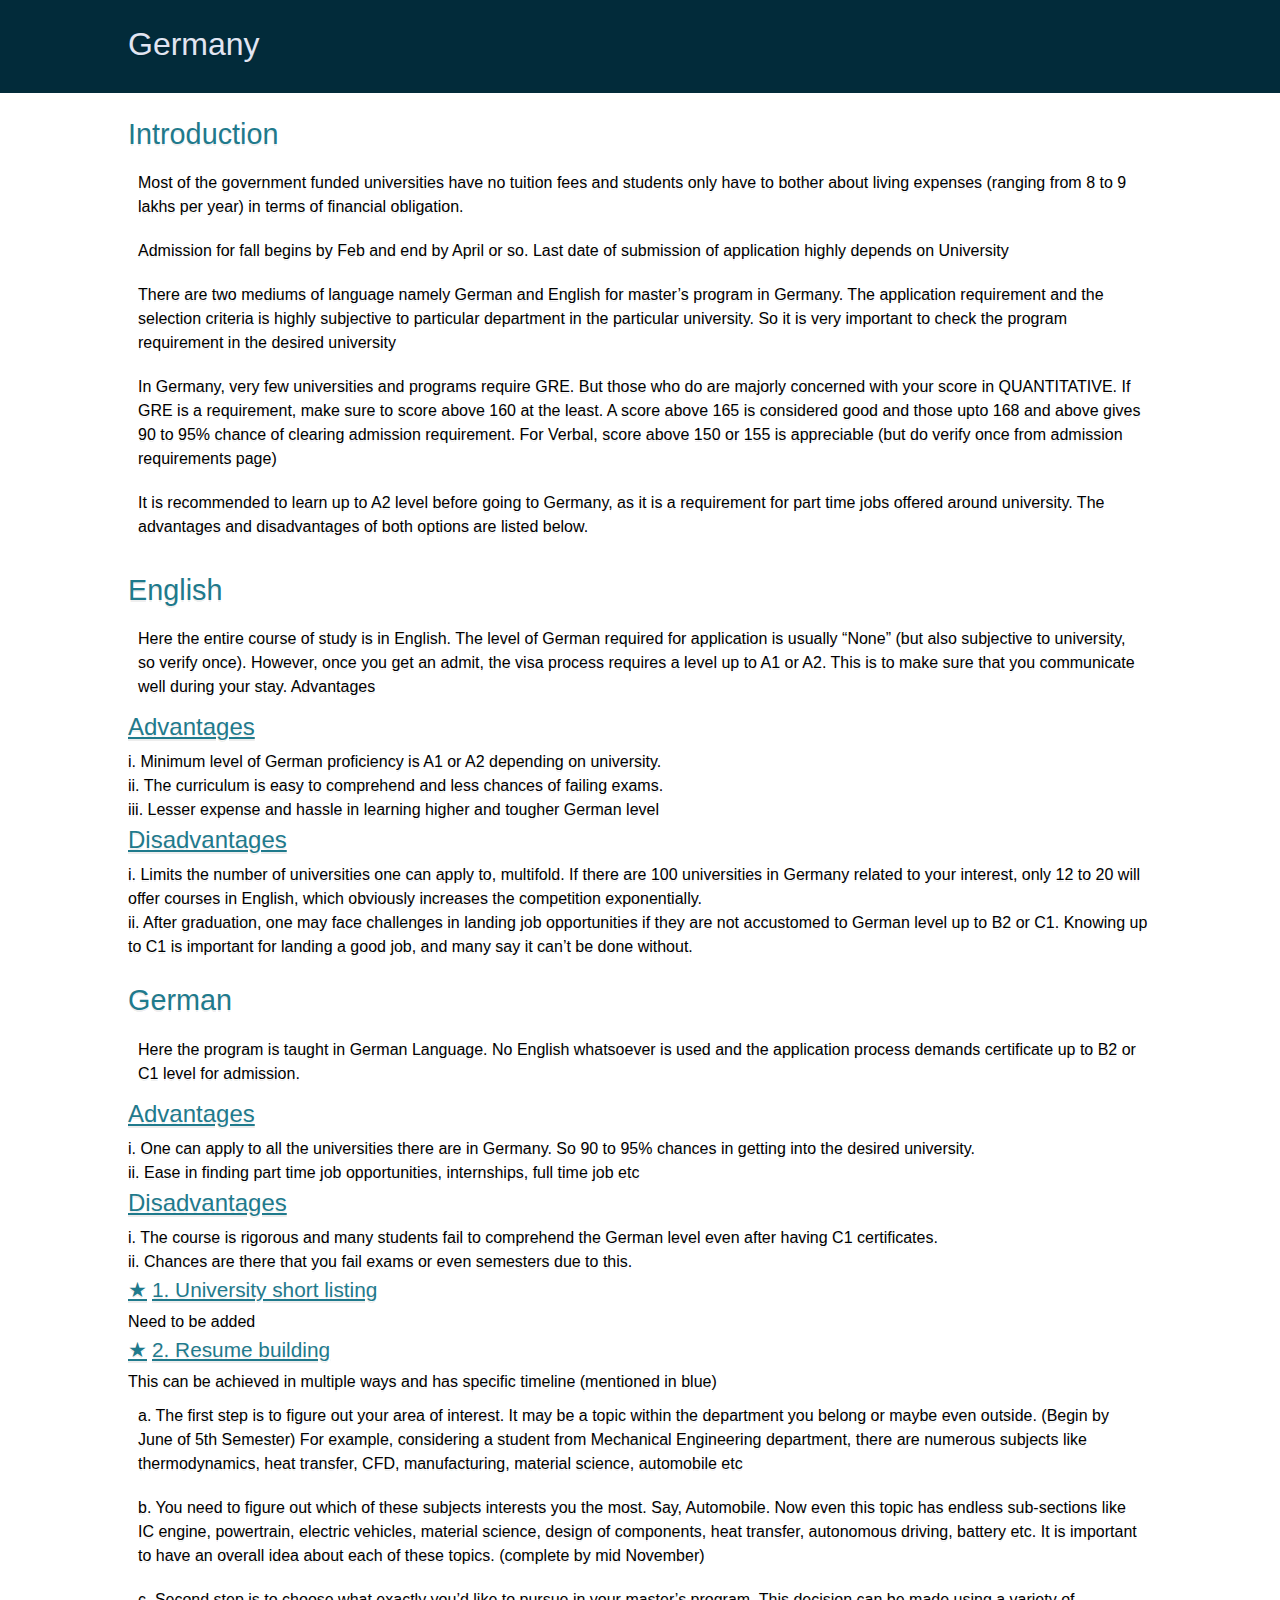
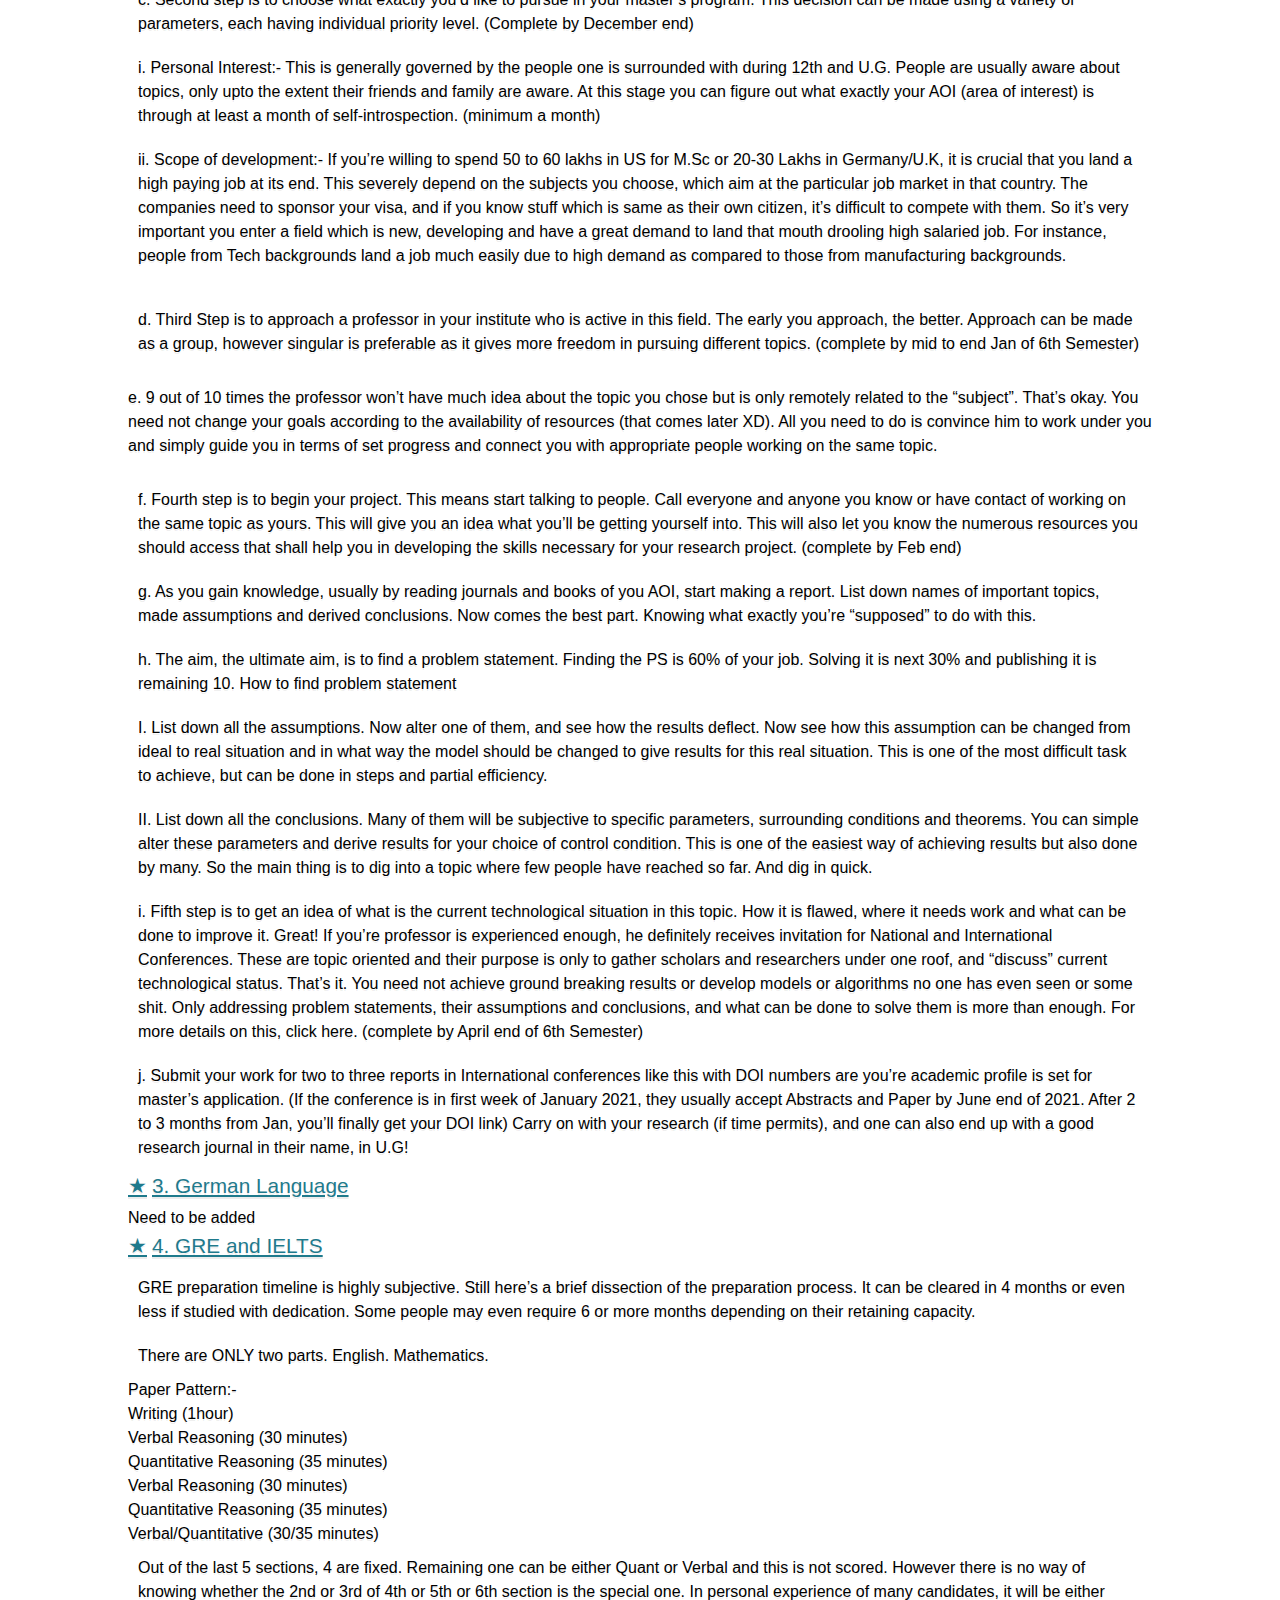
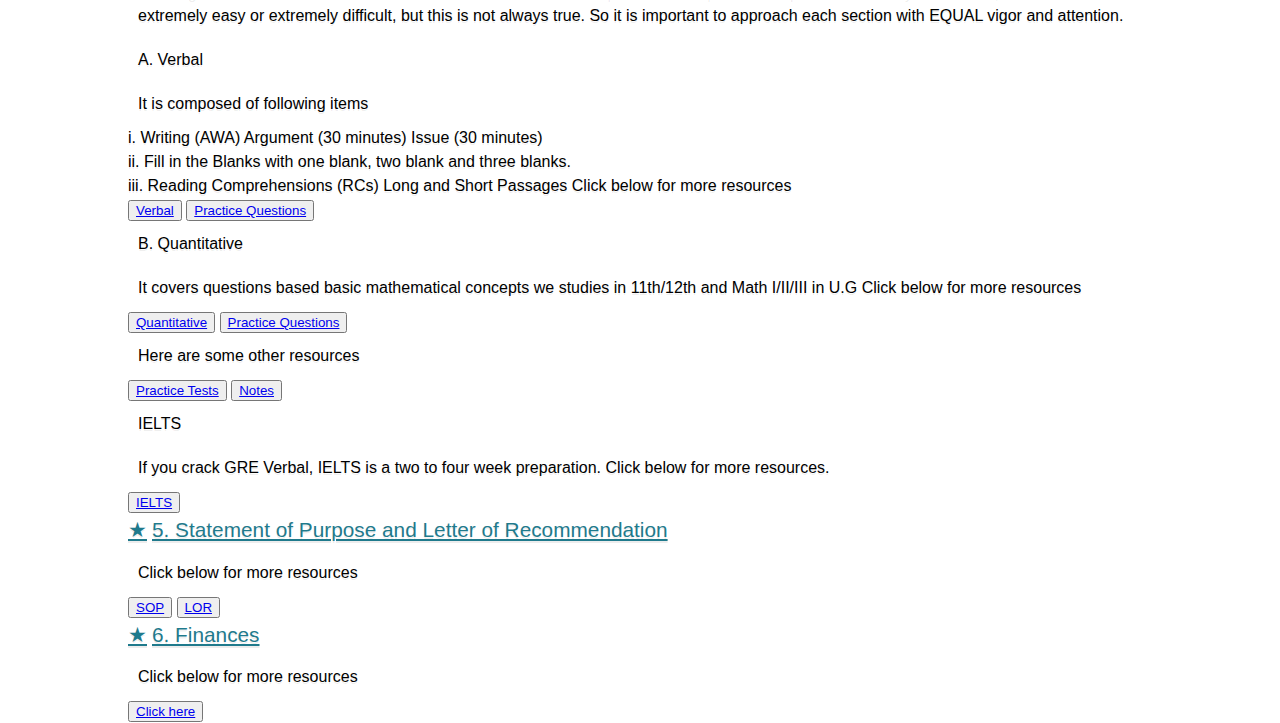
==== germany.html @ 01c98f0a "completed career section" ====
<!DOCTYPE html>
<html lang="en">

<head>
  <meta charset="UTF-8" />
  <meta http-equiv="X-UA-Compatible" content="IE=edge" />
  <meta name="viewport" content="width=device-width, initial-scale=1.0" />

  <link rel="stylesheet" href="styles.css" />
  <script src="script.js" defer></script>
  <title>Document</title>
</head>

<body>
  <div class="Main-Head">
    <div class="head">
      <h1>Germany</h1>
    </div>
  </div>
  <div class="main_page">
    <h2>Introduction</h2>

    <p>
      Most of the government funded universities have no tuition fees and
      students only have to bother about living expenses (ranging from 8 to 9
      lakhs per year) in terms of financial obligation.
    </p>
    <p>
      Admission for fall begins by Feb and end by April or so. Last date of
      submission of application highly depends on University
    </p>
    <p>
      There are two mediums of language namely German and English for master’s
      program in Germany. The application requirement and the selection criteria
      is highly subjective to particular department in the particular
      university. So it is very important to check the program requirement in
      the desired university
    </p>
    <p>
      In Germany, very few universities and programs require GRE. But those who
      do are majorly concerned with your score in QUANTITATIVE. If GRE is a
      requirement, make sure to score above 160 at the least. A score above 165
      is considered good and those upto 168 and above gives 90 to 95% chance of
      clearing admission requirement. For Verbal, score above 150 or 155 is
      appreciable (but do verify once from admission requirements page)
    </p>
    <p>
      It is recommended to learn up to A2 level before going to Germany, as it
      is a requirement for part time jobs offered around university. The
      advantages and disadvantages of both options are listed below.
    </p>
    <h2>English</h2>
    <p>
      Here the entire course of study is in English. The level of German
      required for application is usually “None” (but also subjective to
      university, so verify once). However, once you get an admit, the visa
      process requires a level up to A1 or A2. This is to make sure that you
      communicate well during your stay. Advantages
    </p>
    <ul>
      <h3>Advantages</h3>
      <li>
        i. Minimum level of German proficiency is A1 or A2 depending on
        university.
      </li>
      <li>
        ii. The curriculum is easy to comprehend and less chances of failing
        exams.
      </li>
      <li>
        iii. Lesser expense and hassle in learning higher and tougher German
        level
      </li>
      <h3>Disadvantages</h3>
      <li>
        i. Limits the number of universities one can apply to, multifold. If
        there are 100 universities in Germany related to your interest, only 12
        to 20 will offer courses in English, which obviously increases the
        competition exponentially.
      </li>
      <li>
        ii. After graduation, one may face challenges in landing job
        opportunities if they are not accustomed to German level up to B2 or C1.
        Knowing up to C1 is important for landing a good job, and many say it
        can’t be done without.
      </li>
    </ul>
    <h2>German</h2>
    <p>Here the program is taught in German Language. No English whatsoever is used and the application process demands
      certificate up to B2 or C1 level for admission. </p>
    <ul>
      <h3>Advantages</h3>
      <li>i. One can apply to all the universities there are in Germany. So 90 to 95% chances in getting into the
        desired university.</li>
      <li>ii. Ease in finding part time job opportunities, internships, full time job etc</li>
      <h3>Disadvantages</h3>
      <li>i. The course is rigorous and many students fail to comprehend the German level even after having C1
        certificates.</li>
      <li>ii. Chances are there that you fail exams or even semesters due to this.</li>
    </ul>
    <h4 class="drop_down">1. University short listing</h4>
    <div class="content active">Need to be added</div>
    <h4 class="drop_down">2. Resume building</h4>
    <div class="content active">
      This can be achieved in multiple ways and has specific timeline (mentioned
      in blue) <p>a. The first step is to figure out your area of interest. It may
        be a topic within the department you belong or maybe even outside. (Begin
        by June of 5th Semester) For example, considering a student from
        Mechanical Engineering department, there are numerous subjects like
        thermodynamics, heat transfer, CFD, manufacturing, material science,
        automobile etc</p>
      <p> b. You need to figure out which of these subjects interests
        you the most. Say, Automobile. Now even this topic has endless
        sub-sections like IC engine, powertrain, electric vehicles, material
        science, design of components, heat transfer, autonomous driving, battery
        etc. It is important to have an overall idea about each of these topics.
        (complete by mid November)</p>
      <p> c. Second step is to choose what exactly you’d
        like to pursue in your master’s program. This decision can be made using a
        variety of parameters, each having individual priority level. (Complete by
        December end)
      <p>i. Personal Interest:- This is generally governed by the
        people one is surrounded with during 12th and U.G. People are usually
        aware about topics, only upto the extent their friends and family are
        aware. At this stage you can figure out what exactly your AOI (area of
        interest) is through at least a month of self-introspection. (minimum a
        month)</p>
      <p> ii. Scope of development:- If you’re willing to spend 50 to 60
        lakhs in US for M.Sc or 20-30 Lakhs in Germany/U.K, it is crucial that you
        land a high paying job at its end. This severely depend on the subjects
        you choose, which aim at the particular job market in that country. The
        companies need to sponsor your visa, and if you know stuff which is same
        as their own citizen, it’s difficult to compete with them. So it’s very
        important you enter a field which is new, developing and have a great
        demand to land that mouth drooling high salaried job. For instance, people
        from Tech backgrounds land a job much easily due to high demand as
        compared to those from manufacturing backgrounds.</p>
      </p>
      <p>d. Third Step is to
        approach a professor in your institute who is active in this field. The
        early you approach, the better. Approach can be made as a group, however
        singular is preferable as it gives more freedom in pursuing different
        topics. (complete by mid to end Jan of 6th Semester) </p>
      <p></p>e. 9 out of 10 times
      the professor won’t have much idea about the topic you chose but is only
      remotely related to the “subject”. That’s okay. You need not change your
      goals according to the availability of resources (that comes later XD).
      All you need to do is convince him to work under you and simply guide you
      in terms of set progress and connect you with appropriate people working
      on the same topic.</p>
      <p> f. Fourth step is to begin your project. This means
        start talking to people. Call everyone and anyone you know or have contact
        of working on the same topic as yours. This will give you an idea what
        you’ll be getting yourself into. This will also let you know the numerous
        resources you should access that shall help you in developing the skills
        necessary for your research project. (complete by Feb end)</p>
      <p> g. As you gain
        knowledge, usually by reading journals and books of you AOI, start making
        a report. List down names of important topics, made assumptions and
        derived conclusions. Now comes the best part. Knowing what exactly you’re
        “supposed” to do with this.</p>
      <p> h. The aim, the ultimate aim, is to find a
        problem statement. Finding the PS is 60% of your job. Solving it is next
        30% and publishing it is remaining 10. How to find problem statement </p>
      <p>I.
        List down all the assumptions. Now alter one of them, and see how the
        results deflect. Now see how this assumption can be changed from ideal to
        real situation and in what way the model should be changed to give results
        for this real situation. This is one of the most difficult task to
        achieve, but can be done in steps and partial efficiency.</p>
      <p> II. List down
        all the conclusions. Many of them will be subjective to specific
        parameters, surrounding conditions and theorems. You can simple alter
        these parameters and derive results for your choice of control condition.
        This is one of the easiest way of achieving results but also done by many.
        So the main thing is to dig into a topic where few people have reached so
        far. And dig in quick.</p>
      <p> i. Fifth step is to get an idea of what is the
        current technological situation in this topic. How it is flawed, where it
        needs work and what can be done to improve it. Great! If you’re professor
        is experienced enough, he definitely receives invitation for National and
        International Conferences. These are topic oriented and their purpose is
        only to gather scholars and researchers under one roof, and “discuss”
        current technological status. That’s it. You need not achieve ground
        breaking results or develop models or algorithms no one has even seen or
        some shit. Only addressing problem statements, their assumptions and
        conclusions, and what can be done to solve them is more than enough. For
        more details on this, click here. (complete by April end of 6th Semester)
      </p>
      <p> j. Submit your work for two to three reports in International conferences
        like this with DOI numbers are you’re academic profile is set for master’s
        application. (If the conference is in first week of January 2021, they
        usually accept Abstracts and Paper by June end of 2021. After 2 to 3
        months from Jan, you’ll finally get your DOI link) Carry on with your
        research (if time permits), and one can also end up with a good research
        journal in their name, in U.G!</p>
    </div>
    <h4 class="drop_down">3. German Language</h4>
    <div class="content active">Need to be added</div>
    <h4 class="drop_down">4. GRE and IELTS</h4>
    <div class="content active">
      <p>GRE preparation timeline is highly subjective. Still here’s a brief
        dissection of the preparation process. It can be cleared in 4 months or
        even less if studied with dedication. Some people may even require 6 or
        more months depending on their retaining capacity.</p>
      <p> There are ONLY two
        parts. English. Mathematics.</p>
      <ol> <span>Paper Pattern:-</span>
        <li> Writing (1hour)</li>
        <li> Verbal
          Reasoning (30 minutes)</li>
        <li> Quantitative Reasoning (35 minutes)</li>
        <li>Verbal
          Reasoning (30 minutes)</li>
        <li>Quantitative Reasoning (35 minutes)</li>
        <li>
          Verbal/Quantitative (30/35 minutes)</li>
      </ol>
      <p>Out of the last 5 sections, 4 are
        fixed. Remaining one can be either Quant or Verbal and this is not scored.
        However there is no way of knowing whether the 2nd or 3rd of 4th or 5th or
        6th section is the special one. In personal experience of many candidates,
        it will be either extremely easy or extremely difficult, but this is not
        always true. So it is important to approach each section with EQUAL vigor
        and attention.
      <p>A. Verbal</p>
      <p> It is composed of following
        items </p>
      <ul>
        <li>i. Writing (AWA) Argument (30 minutes) Issue (30 minutes)</li>
        <li> ii. Fill
          in the Blanks with one blank, two blank and three blanks. </li>
        <li>iii. Reading
          Comprehensions (RCs) Long and Short Passages Click below for more
          resources</li>
      </ul>
      <button><a href="https://drive.google.com/drive/folders/1SXaM2Tcc51jNcN_ed4VgUUdZI5_f7IDd"
          target="_blank">Verbal</a></button>
      <button><a href="https://drive.google.com/drive/folders/1ESUyRgAiO3yl3xoQOE-GqWQFEa87eSXR"
          target="_blank">Practice Questions</a></button>
      <p>B. Quantitative</p>
      <p>It covers questions based basic mathematical concepts we studies in 11th/12th
        and Math I/II/III in U.G Click below for more resources</p>
      <button><a href="https://drive.google.com/drive/folders/15VpwhhYNngWudJG9ydcjAr5udeGxvR3h"
          target="_blank">Quantitative</a></button>
      <button><a href="https://drive.google.com/drive/folders/109kp4rogJ38B3aTQl-ObU7PfOXYj2nyO"
          target="_blank">Practice Questions</a></button>
      <p>Here are some other resources</p>
      <button><a href="https://drive.google.com/drive/folders/1Ye-yFpRKXk47wQq6RLL8k6iOubzBjbxy"
          target="_blank">Practice Tests</a></button>
      <button><a href="https://drive.google.com/drive/folders/1Edeza2p7Fpbl2eNTBSxi5x4vFcuAHZlB"
          target="_blank">Notes</a></button>
      <p>IELTS</p>
      <p>If you crack GRE Verbal,
        IELTS is a two to four week preparation. Click below for more resources.</p>

      <button><a href="https://drive.google.com/drive/folders/1TWkpQQ1Jbm_o2VL39ckBPpkJIM6O6ORQ"
          target="_blank">IELTS</a></button>
    </div>
    <h4 class="drop_down">5. Statement of Purpose and Letter of Recommendation</h4>
    <div class="content active">
      <p>Click below for more resources</p>
      <button>
        <a href="https://drive.google.com/drive/folders/13cpxUrgGw--Udsziu3Sq9NIj1oKq0dEp">SOP</a>
      </button>
      <button>
        <a href="https://drive.google.com/drive/folders/18BRepm2BdQAuc4tVZQ9XHR_FdUetP9_k">LOR</a>
      </button>
    </div>
    <h4 class="drop_down">6. Finances</h4>
    <div class="content active">
      <p>Click below for more resources</p>
      <button>
        <a href="https://drive.google.com/drive/folders/1GPw_2-Yp5j-EZ69ac1D03wQPR6is8LlJ" target="_blank">Click
          here</a>
      </button>
    </div>
  </div>
</body>

</html>
---- styles.css ----
/* css reset */
html,
body,
div,
span,
applet,
object,
iframe,
h1,
h2,
h3,
h4,
h5,
h6,
p,
blockquote,
pre,
a,
abbr,
acronym,
address,
big,
cite,
code,
del,
dfn,
em,
img,
ins,
kbd,
q,
s,
samp,
small,
strike,
strong,
sub,
sup,
tt,
var,
b,
u,
i,
center,
dl,
dt,
dd,
ol,
ul,
li,
fieldset,
form,
label,
legend,
table,
caption,
tbody,
tfoot,
thead,
tr,
th,
td,
article,
aside,
canvas,
details,
embed,
figure,
figcaption,
footer,
header,
hgroup,
menu,
nav,
output,
ruby,
section,
summary,
time,
mark,
audio,
video {
  margin: 0;
  padding: 0;
  border: 0;
  font-size: 100%;
  font: inherit;
  vertical-align: baseline;
}
/* HTML5 display-role reset for older browsers */
article,
aside,
details,
figcaption,
figure,
footer,
header,
hgroup,
menu,
nav,
section {
  display: block;
}
body {
  line-height: 1;
}
ol,
ul {
  list-style: none;
}
blockquote,
q {
  quotes: none;
}
blockquote:before,
blockquote:after,
q:before,
q:after {
  content: "";
  content: none;
}
table {
  border-collapse: collapse;
  border-spacing: 0;
}

/* basic */
/* BASIC */

:root {
  --yellow: #ffc600;
  --black: #272727;
}

html {
  /* border-box box model allows us to add padding and border to our elements without increasing their size */
  box-sizing: border-box;
  /* A system font stack so things load nice and quick! */
  font-family: -apple-system, BlinkMacSystemFont, "Segoe UI", Roboto, Helvetica,
    Arial, sans-serif, "Apple Color Emoji", "Segoe UI Emoji", "Segoe UI Symbol";
  text-shadow: 0 2px 0 rgba(0, 0, 0, 0.07);
}

/*
  WAT IS THIS?!
  We inherit box-sizing: border-box; from our <html> selector
  Apparently this is a bit better than applying box-sizing: border-box; directly to the * selector
*/
*,
*:before,
*:after {
  box-sizing: inherit;
}

h1,
h2,
h3,
h4,
h5,
h6 {
  margin: 0 0 5px 0;
}

.item p {
  margin: 0 0 5px 0;
}

body {
  margin: 0;
}

/* start */
body {
  display: flex;
  flex-direction: column;
  justify-content: center;
  align-items: center;
  line-height: 1.5;
}
.main_page {
  width: 80%;
  display: flex;
  flex-direction: column;
  justify-content: center;
}

.Main-Head {
  background-color: #022b3a;
  color: #e1e5f2;
  width: 100%;
  padding: 20px 0;
  font-size: 2rem;
  display: flex;
  justify-content: center;
  align-items: center;
}
.head {
  width: 80%;
}
.links {
  display: flex;
  flex-direction: row;
  background-color: #1f7a8c;
  width: 100%;
  color: #e1e5f2;
  flex-direction: row;
  justify-content: center;
  text-align: center;
  /* padding: 5px; */
}

.links a {
  color: #e1e5f2;
  text-decoration: none;
  flex: 1;
  padding: 10px;
  font-size: 1.2rem;
  border-left: 1px solid #022b3a;
}

.link:nth-child(1) {
  border: none;
}

.link:hover {
  background-color: #022b3a;
}

h2 {
  font-size: 1.8rem;
  padding-top: 20px;
  color: #1f7a8c;
}

p {
  padding: 10px;
}

h3 {
  font-size: 1.5rem;
  color: #1f7a8c;
  text-decoration-line: underline;
}
h4::before {
  content: "★";
  padding-right: 5px;
  text-decoration: none;
}
h4 {
  font-size: 1.3rem;
  color: #1f7a8c;
  text-decoration-line: underline;
}
.countries {
  display: flex;
  flex-direction: row;
  width: auto;
  padding-bottom: 30px;
  padding-top: 20px;
}

.countries a {
  display: flex;
  flex: 3;
  height: 2.5rem;
  text-decoration: none;
  color: #e1e5f2;
  background-color: #022b3a;
  margin: 3px;
  border: 0.1px solid #022b3a;
  border-radius: 10px;
  justify-content: center;
  align-items: center;
}

.countries a:nth-child(3) {
  flex: 4;
}

.college-list{
  display: flex;
  flex-wrap: wrap;
  flex-direction: row;
  justify-content: center;
  align-items: center;
}

.college {
  flex-basis: 15rem;
  height: 12rem;
  background-color: #e1e5f2;
  border: 2px solid #1f7a8c;
  border-radius: 10px;
  margin: 10px;
  padding: 10px;
  display: flex;
  flex-direction: column;
}

.college span{
  font-size: 1.3rem;
  color: #022b3a;
  text-align: center;
  text-decoration-line: underline;
}

.college ol {
  padding: 20px;
  padding-top: 10px;
}

.college ol li {
  list-style: circle;
}
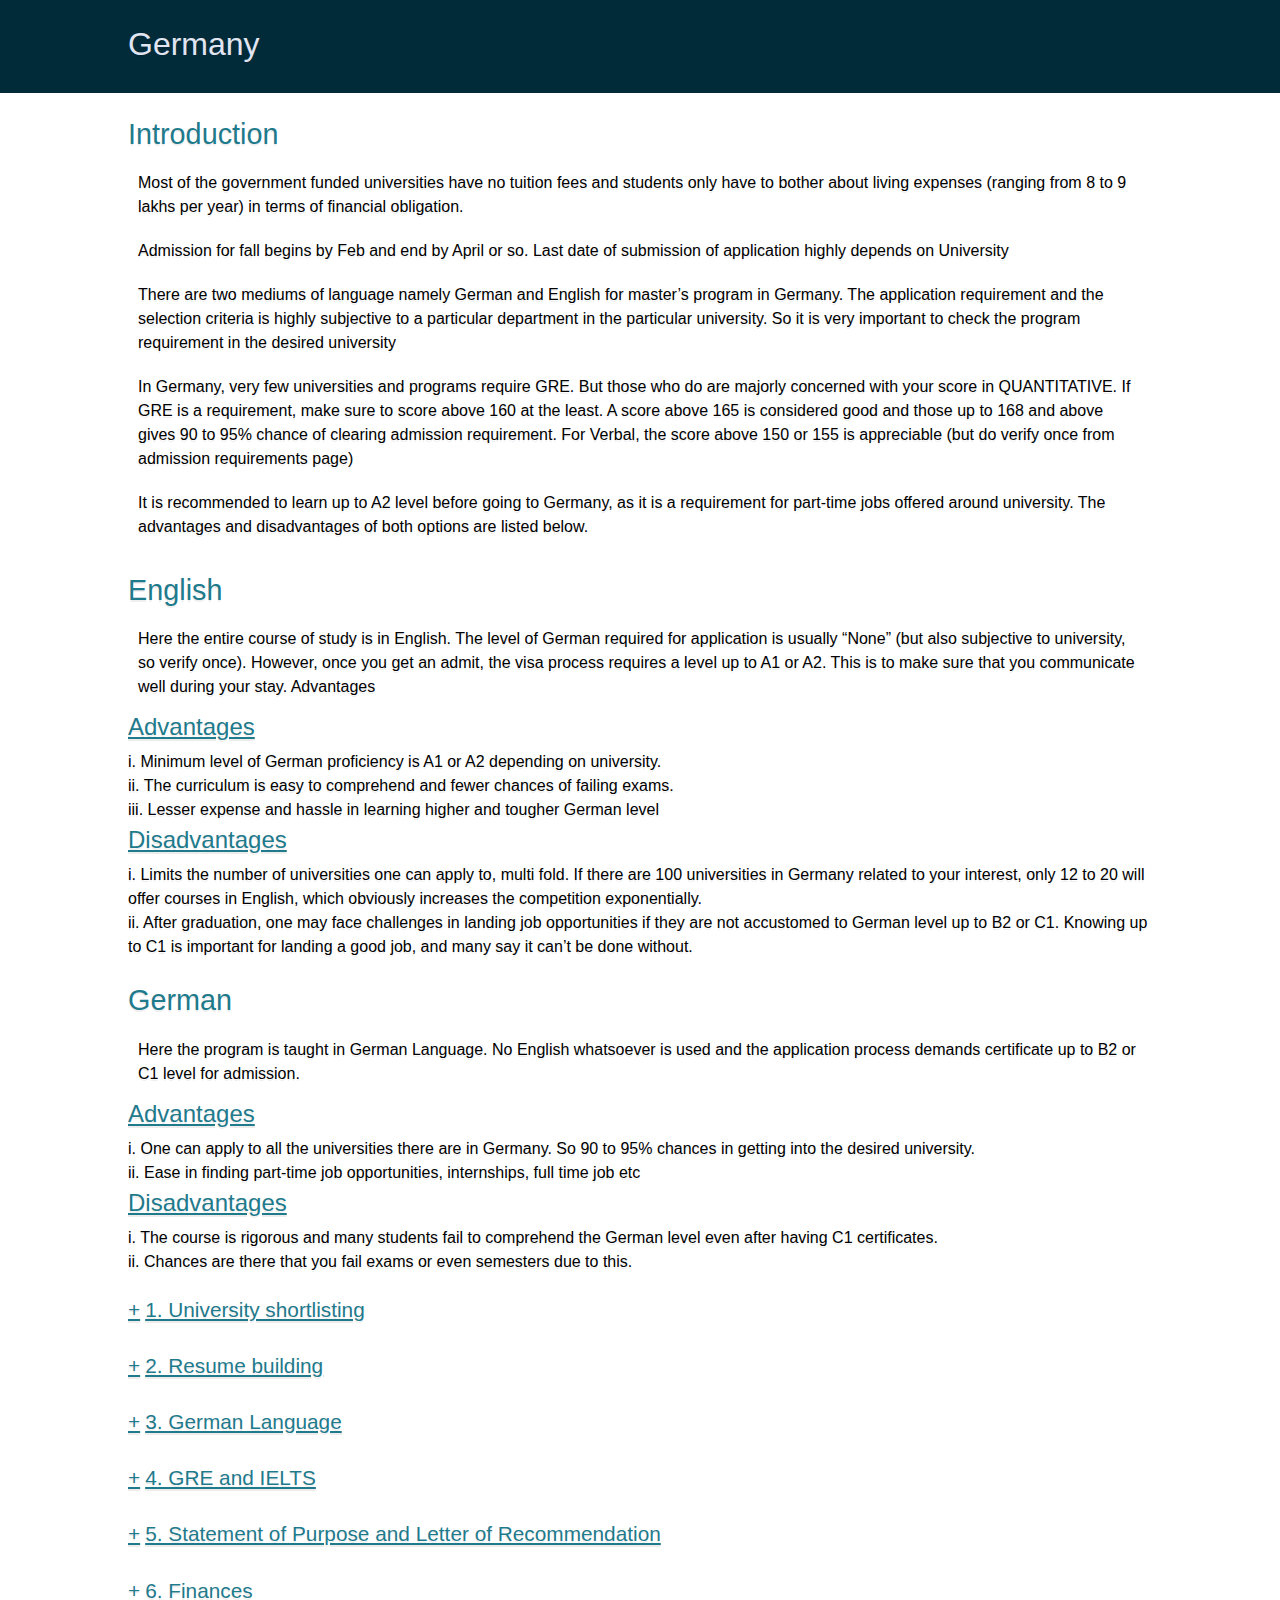
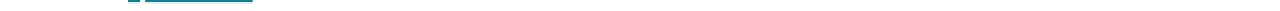
==== commit 884a99d3: "Merge pull request #17 from keshava194/master" ====
--- a/germany.html
+++ b/germany.html
@@ -3,8 +3,8 @@
 
 <head>
   <meta charset="UTF-8" />
-  <meta http-equiv="X-UA-Compatible" content="IE=edge" />
-  <meta name="viewport" content="width=device-width, initial-scale=1.0" />
+  <meta http-equiv="X-UA-Compatible" dropdown_content="IE=edge" />
+  <meta name="viewport" dropdown_content="width=device-width, initial-scale=1.0" />
 
   <link rel="stylesheet" href="styles.css" />
   <script src="script.js" defer></script>
@@ -32,7 +32,7 @@
     <p>
       There are two mediums of language namely German and English for master’s
       program in Germany. The application requirement and the selection criteria
-      is highly subjective to particular department in the particular
+      is highly subjective to a particular department in the particular
       university. So it is very important to check the program requirement in
       the desired university
     </p>
@@ -40,13 +40,13 @@
       In Germany, very few universities and programs require GRE. But those who
       do are majorly concerned with your score in QUANTITATIVE. If GRE is a
       requirement, make sure to score above 160 at the least. A score above 165
-      is considered good and those upto 168 and above gives 90 to 95% chance of
-      clearing admission requirement. For Verbal, score above 150 or 155 is
+      is considered good and those up to 168 and above gives 90 to 95% chance of
+      clearing admission requirement. For Verbal, the score above 150 or 155 is
       appreciable (but do verify once from admission requirements page)
     </p>
     <p>
       It is recommended to learn up to A2 level before going to Germany, as it
-      is a requirement for part time jobs offered around university. The
+      is a requirement for part-time jobs offered around university. The
       advantages and disadvantages of both options are listed below.
     </p>
     <h2>English</h2>
@@ -64,7 +64,7 @@
         university.
       </li>
       <li>
-        ii. The curriculum is easy to comprehend and less chances of failing
+        ii. The curriculum is easy to comprehend and fewer chances of failing
         exams.
       </li>
       <li>
@@ -73,7 +73,7 @@
       </li>
       <h3>Disadvantages</h3>
       <li>
-        i. Limits the number of universities one can apply to, multifold. If
+        i. Limits the number of universities one can apply to, multi fold. If
         there are 100 universities in Germany related to your interest, only 12
         to 20 will offer courses in English, which obviously increases the
         competition exponentially.
@@ -92,17 +92,17 @@
       <h3>Advantages</h3>
       <li>i. One can apply to all the universities there are in Germany. So 90 to 95% chances in getting into the
         desired university.</li>
-      <li>ii. Ease in finding part time job opportunities, internships, full time job etc</li>
+      <li>ii. Ease in finding part-time job opportunities, internships, full time job etc</li>
       <h3>Disadvantages</h3>
       <li>i. The course is rigorous and many students fail to comprehend the German level even after having C1
         certificates.</li>
       <li>ii. Chances are there that you fail exams or even semesters due to this.</li>
     </ul>
-    <h4 class="drop_down">1. University short listing</h4>
-    <div class="content active">Need to be added</div>
+    <h4 class="drop_down">1. University shortlisting</h4>
+    <div class="dropdown_content active">Need to be added</div>
     <h4 class="drop_down">2. Resume building</h4>
-    <div class="content active">
-      This can be achieved in multiple ways and has specific timeline (mentioned
+    <div class="dropdown_content active">
+      This can be achieved in multiple ways and has a specific timeline (mentioned
       in blue) <p>a. The first step is to figure out your area of interest. It may
         be a topic within the department you belong or maybe even outside. (Begin
         by June of 5th Semester) For example, considering a student from
@@ -114,14 +114,14 @@
         sub-sections like IC engine, powertrain, electric vehicles, material
         science, design of components, heat transfer, autonomous driving, battery
         etc. It is important to have an overall idea about each of these topics.
-        (complete by mid November)</p>
+        (complete by mid-November)</p>
       <p> c. Second step is to choose what exactly you’d
         like to pursue in your master’s program. This decision can be made using a
-        variety of parameters, each having individual priority level. (Complete by
+        variety of parameters, each having an individual priority level. (Complete by
         December end)
       <p>i. Personal Interest:- This is generally governed by the
         people one is surrounded with during 12th and U.G. People are usually
-        aware about topics, only upto the extent their friends and family are
+        aware about topics, only up to the extent their friends and family are
         aware. At this stage you can figure out what exactly your AOI (area of
         interest) is through at least a month of self-introspection. (minimum a
         month)</p>
@@ -129,7 +129,7 @@
         lakhs in US for M.Sc or 20-30 Lakhs in Germany/U.K, it is crucial that you
         land a high paying job at its end. This severely depend on the subjects
         you choose, which aim at the particular job market in that country. The
-        companies need to sponsor your visa, and if you know stuff which is same
+        companies need to sponsor your visa, and if you know stuff which is the same
         as their own citizen, it’s difficult to compete with them. So it’s very
         important you enter a field which is new, developing and have a great
         demand to land that mouth drooling high salaried job. For instance, people
@@ -170,12 +170,12 @@
         achieve, but can be done in steps and partial efficiency.</p>
       <p> II. List down
         all the conclusions. Many of them will be subjective to specific
-        parameters, surrounding conditions and theorems. You can simple alter
+        parameters, surrounding conditions and theorems. You can simply alter
         these parameters and derive results for your choice of control condition.
         This is one of the easiest way of achieving results but also done by many.
         So the main thing is to dig into a topic where few people have reached so
         far. And dig in quick.</p>
-      <p> i. Fifth step is to get an idea of what is the
+      <p> i. The Fifth step is to get an idea of what is the
         current technological situation in this topic. How it is flawed, where it
         needs work and what can be done to improve it. Great! If you’re professor
         is experienced enough, he definitely receives invitation for National and
@@ -189,16 +189,16 @@
       </p>
       <p> j. Submit your work for two to three reports in International conferences
         like this with DOI numbers are you’re academic profile is set for master’s
-        application. (If the conference is in first week of January 2021, they
+        application. (If the conference is in The first week of January 2021, they
         usually accept Abstracts and Paper by June end of 2021. After 2 to 3
         months from Jan, you’ll finally get your DOI link) Carry on with your
         research (if time permits), and one can also end up with a good research
         journal in their name, in U.G!</p>
     </div>
     <h4 class="drop_down">3. German Language</h4>
-    <div class="content active">Need to be added</div>
+    <div class="dropdown_content active">Need to be added</div>
     <h4 class="drop_down">4. GRE and IELTS</h4>
-    <div class="content active">
+    <div class="dropdown_content active">
       <p>GRE preparation timeline is highly subjective. Still here’s a brief
         dissection of the preparation process. It can be cleared in 4 months or
         even less if studied with dedication. Some people may even require 6 or
@@ -217,14 +217,14 @@
           Verbal/Quantitative (30/35 minutes)</li>
       </ol>
       <p>Out of the last 5 sections, 4 are
-        fixed. Remaining one can be either Quant or Verbal and this is not scored.
-        However there is no way of knowing whether the 2nd or 3rd of 4th or 5th or
-        6th section is the special one. In personal experience of many candidates,
+        fixed. Remaining one can be either Quantitative or Verbal and this is not scored.
+        However,there is no way of knowing whether the 2nd or 3rd of 4th or 5th or
+        6th section is the special one. In the personal experience of many candidates,
         it will be either extremely easy or extremely difficult, but this is not
         always true. So it is important to approach each section with EQUAL vigor
         and attention.
-      <p>A. Verbal</p>
-      <p> It is composed of following
+      <h5 class="drop_down">A. Verbal</h5>
+      <p> It is composed of the following
         items </p>
       <ul>
         <li>i. Writing (AWA) Argument (30 minutes) Issue (30 minutes)</li>
@@ -234,46 +234,54 @@
           Comprehensions (RCs) Long and Short Passages Click below for more
           resources</li>
       </ul>
+      <div class="btns">
       <button><a href="https://drive.google.com/drive/folders/1SXaM2Tcc51jNcN_ed4VgUUdZI5_f7IDd"
           target="_blank">Verbal</a></button>
       <button><a href="https://drive.google.com/drive/folders/1ESUyRgAiO3yl3xoQOE-GqWQFEa87eSXR"
           target="_blank">Practice Questions</a></button>
-      <p>B. Quantitative</p>
-      <p>It covers questions based basic mathematical concepts we studies in 11th/12th
+          </div>          
+      <h5 class="drop_down">B. Quantitative</h5>
+      <p>It covers questions based basic mathematical concepts we studied in 11th/12th
         and Math I/II/III in U.G Click below for more resources</p>
+        <div class="btns">
       <button><a href="https://drive.google.com/drive/folders/15VpwhhYNngWudJG9ydcjAr5udeGxvR3h"
           target="_blank">Quantitative</a></button>
       <button><a href="https://drive.google.com/drive/folders/109kp4rogJ38B3aTQl-ObU7PfOXYj2nyO"
           target="_blank">Practice Questions</a></button>
+          </div>
       <p>Here are some other resources</p>
+      <div class="btns">
       <button><a href="https://drive.google.com/drive/folders/1Ye-yFpRKXk47wQq6RLL8k6iOubzBjbxy"
           target="_blank">Practice Tests</a></button>
       <button><a href="https://drive.google.com/drive/folders/1Edeza2p7Fpbl2eNTBSxi5x4vFcuAHZlB"
           target="_blank">Notes</a></button>
+          </div>
       <p>IELTS</p>
       <p>If you crack GRE Verbal,
         IELTS is a two to four week preparation. Click below for more resources.</p>
-
+        <div class="btns">
       <button><a href="https://drive.google.com/drive/folders/1TWkpQQ1Jbm_o2VL39ckBPpkJIM6O6ORQ"
           target="_blank">IELTS</a></button>
+          </div>
     </div>
     <h4 class="drop_down">5. Statement of Purpose and Letter of Recommendation</h4>
-    <div class="content active">
+    <div class="dropdown_content active"><span> Click below for more resources</span>
+      <div class="btns">
+        <button><a href="https://drive.google.com/drive/folders/13cpxUrgGw--Udsziu3Sq9NIj1oKq0dEp"
+            target="_blank">SOP</a></button>
+        <button><a href="https://drive.google.com/drive/folders/18BRepm2BdQAuc4tVZQ9XHR_FdUetP9_k"
+            target="_blank">LOR</a></button>
+      </div>
+    </div>
+    <h4 class="drop_down">6. Finances</h4>
+    <div class="dropdown_content active">
       <p>Click below for more resources</p>
-      <button>
-        <a href="https://drive.google.com/drive/folders/13cpxUrgGw--Udsziu3Sq9NIj1oKq0dEp">SOP</a>
-      </button>
-      <button>
-        <a href="https://drive.google.com/drive/folders/18BRepm2BdQAuc4tVZQ9XHR_FdUetP9_k">LOR</a>
-      </button>
-    </div>
-    <h4 class="drop_down">6. Finances</h4>
-    <div class="content active">
-      <p>Click below for more resources</p>
+      <div class="btns">
       <button>
         <a href="https://drive.google.com/drive/folders/1GPw_2-Yp5j-EZ69ac1D03wQPR6is8LlJ" target="_blank">Click
           here</a>
       </button>
+      </div>
     </div>
   </div>
 </body>
--- a/styles.css
+++ b/styles.css
@@ -242,7 +242,7 @@
   text-decoration-line: underline;
 }
 h4::before {
-  content: "★";
+  content: "+";
   padding-right: 5px;
   text-decoration: none;
 }
@@ -250,6 +250,8 @@
   font-size: 1.3rem;
   color: #1f7a8c;
   text-decoration-line: underline;
+  padding-top: 20px;
+  padding-left: 2opx;
 }
 .countries {
   display: flex;
@@ -271,6 +273,7 @@
   border-radius: 10px;
   justify-content: center;
   align-items: center;
+  font-size: 0.8rem;
 }
 
 .countries a:nth-child(3) {
@@ -312,3 +315,38 @@
 .college ol li {
   list-style: circle;
 }
+
+.active{
+  display: none;
+}
+
+ol{
+  padding: 20px;
+}
+
+ol span{
+  font-size: 1.2rem;
+  color: #1f7a8c;
+}
+
+button{
+  background-color: #022b3a;
+  border:1px solid #022b3a;
+  border-radius: 10px;
+  height: 1.5rem;
+  margin: 10px;
+}
+
+button a {
+  color:#fdb57a;
+  text-decoration: none;
+}
+h5::before{
+content: "*";
+color: var(--black);
+}
+h5{
+  font-size: 1.3rem;
+  color: #0036e9;
+  padding-left: 20px;
+} 